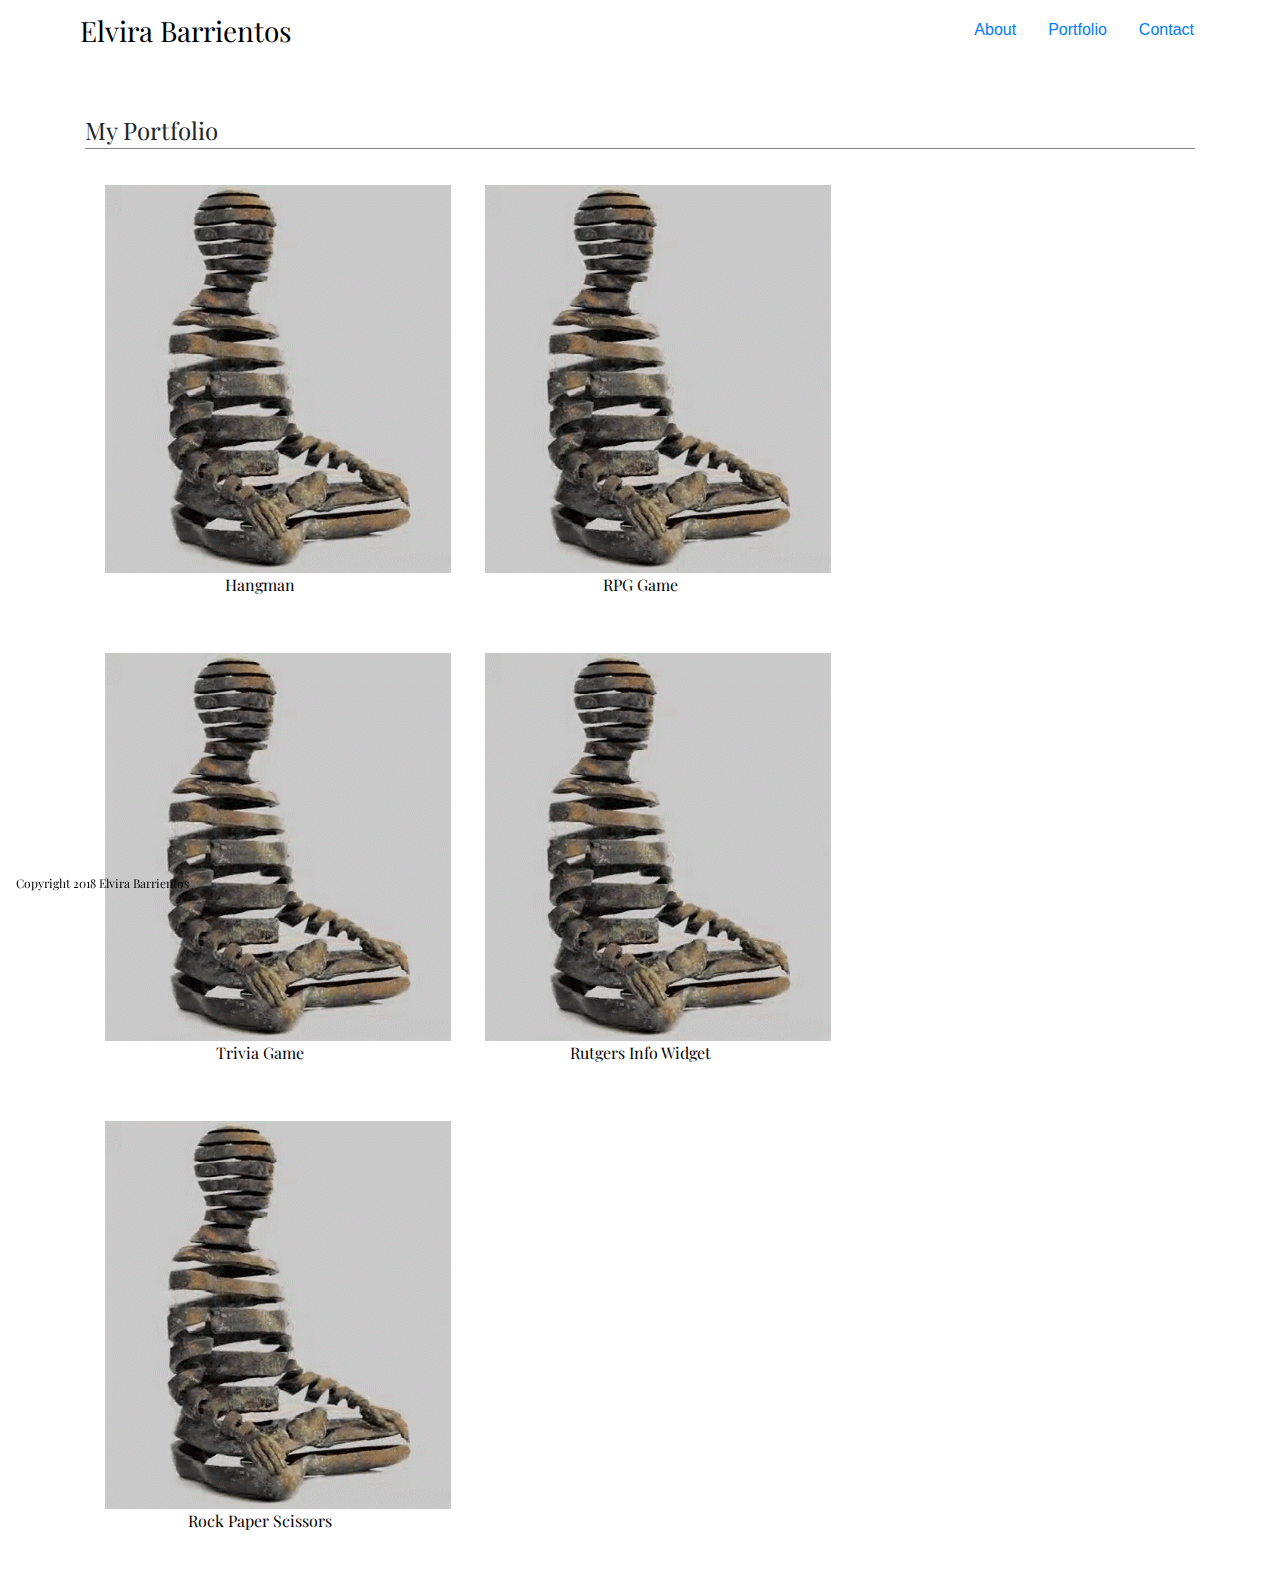
==== portfolio.html @ 847f1350 "New Boostrap Portfolio" ====
<!DOCTYPE HTML>
<HTML>
<head>

  <link href="https://fonts.googleapis.com/css?family=Playfair+Display" rel="stylesheet">


  <link rel="stylesheet" type="text/css" href="assets/css/BasicBootstrapPortfolio.css">


    <link rel="stylesheet" href="https://maxcdn.bootstrapcdn.com/bootstrap/4.0.0/css/bootstrap.min.css" integrity="sha384-Gn5384xqQ1aoWXA+058RXPxPg6fy4IWvTNh0E263XmFcJlSAwiGgFAW/dAiS6JXm" crossorigin="anonymous">
    <script src="https://maxcdn.bootstrapcdn.com/bootstrap/4.0.0/js/bootstrap.min.js" integrity="sha384-JZR6Spejh4U02d8jOt6vLEHfe/JQGiRRSQQxSfFWpi1MquVdAyjUar5+76PVCmYl" crossorigin="anonymous"></script>

</head>
<body>

        <div class="container">
        

            <div class="row">
                <span id="name">Elvira Barrientos</span>
            <div class="col"></div>
    
            <ul class="nav justify-content-end">
                    <li class="nav-item">
                      <a class="nav-link" href="index.html">About</a>
                    </li>
                    <li class="nav-item">
                      <a class="nav-link" href="portfolio.html">Portfolio</a>
                    </li>
                    <li class="nav-item">
                      <a class="nav-link" href="contact.html">Contact</a>
                    </li>
        
                  </ul>
    
        </div>   
          
            <div class="thumbnailbox">
                <p id="portfolio">My Portfolio</p>
                <div class="row">
                  <div class="col-md-4">
                    <div class="thumbnail">
                            <img class="Hangman" src="assets/images/buddhamove.gif">
                              <div class="caption">
                                <p>Hangman</p>
                            </div>
                          </a>
                        </div>
                     </div>
                 <br>
                  <div class="col-md-4">
                    <div class="thumbnail">
                      <img class="RPG Game" src="assets/images/buddhamove.gif">
                        <div class="caption">
                          <p>RPG Game</p>
                        </div>
                      </a>
                    </div>
                  </div>
                </div>
                  <div class="row">
                      <div class="col-md-4">
                        <div class="thumbnail">
                          <img class="Trivia Game" src="assets/images/buddhamove.gif">
                            <div class="caption">
                              <p>Trivia Game</p>
                            </div>
                          </a>
                        </div>
                      </div>
                          <div class="col-md-4">
                            <div class="thumbnail">
                              <img class="Rutgers Info Widget" src="assets/images/buddhamove.gif">
                                <div class="caption">
                                  <p>Rutgers Info Widget</p>
                                </div>
                              </a>
                            </div>
                          </div>
                        </div>
                         <div class="row">
                              <div class="col-md-4">
                                <div class="thumbnail">
                                  <img class="Rock Paper Scissors" src="assets/images/buddhamove.gif">
                                    <div class="caption">
                                      <p>Rock Paper Scissors</p>
                                    </div>
                                  </a>
                                </div>
                              </div>
                          </div>
                    </div>
                  </div>


                        

            </div>



                <footer>
                        <nav class="navbar navbar fixed-bottom">Copyright 2018 Elvira Barrientos</nav>
            
                  </footer>

                </body>
                </HTML>
---- assets/css/BasicBootstrapPortfolio.css ----
#name {
    padding: 10px;
    color: black;
    font-family: 'Playfair Display', serif;
    font-size: 28px;

}

a {
    margin-top: 10px;
    color: black;
}

a: hover {
    color: blue;
}

.jumbotron {
    height: 400px;
    width: 100%;
    background-image: url("../images/arts-build-close-up-273230.jpg");
    background-size: cover;
}

.lead {
    color: white;
    font-size: 32px;
    font-family: 'Playfair Display', serif;

}

h1 {
    border-bottom: 1px solid gray;
    margin-left: 70px;
    font-family: 'Playfair Display', serif;
    margin-top: 20px;
}


.panel-body {
    font-family: 'Playfair Display', serif;
    font-size: 16px;
    margin-left: 150px;
    margin-right: 150px;
    margin-top: 20px;

}

.fixed-bottom {
    font-size: 12px;
    color: black;
    align-content: center;
    font-family: 'Playfair Display', serif;
    margin-top: 50px;

}

#portfolio {
    font-family: 'Playfair Display', serif;
    margin-top: 50px;
    font-size: 24px;
    border-bottom: 1px solid gray;
}

.thumbnail{
    padding: 20px;
    color: black;
    text-align: center;
    font-family: 'Playfair Display', serif;
}



#contactme {
    border-bottom: 1px solid gray;
    padding: 20px;
    font-size: 24px;
    color: black;
    font-family: 'Playfair Display', serif;

}


.form-group {
    font-family: 'Playfair Display', serif;
    margin-top: 100px;
    color: white;
    background-image: url("../images/arts-build-close-up-273230.jpg");
    background-size: cover;
    padding: 40px;
}

.btn {
    font-family: 'Playfair Display', serif;

    margin-left: 50px;
    background-color: transparent;
    color: black;
}

.btn: hover{
    color: white;
}
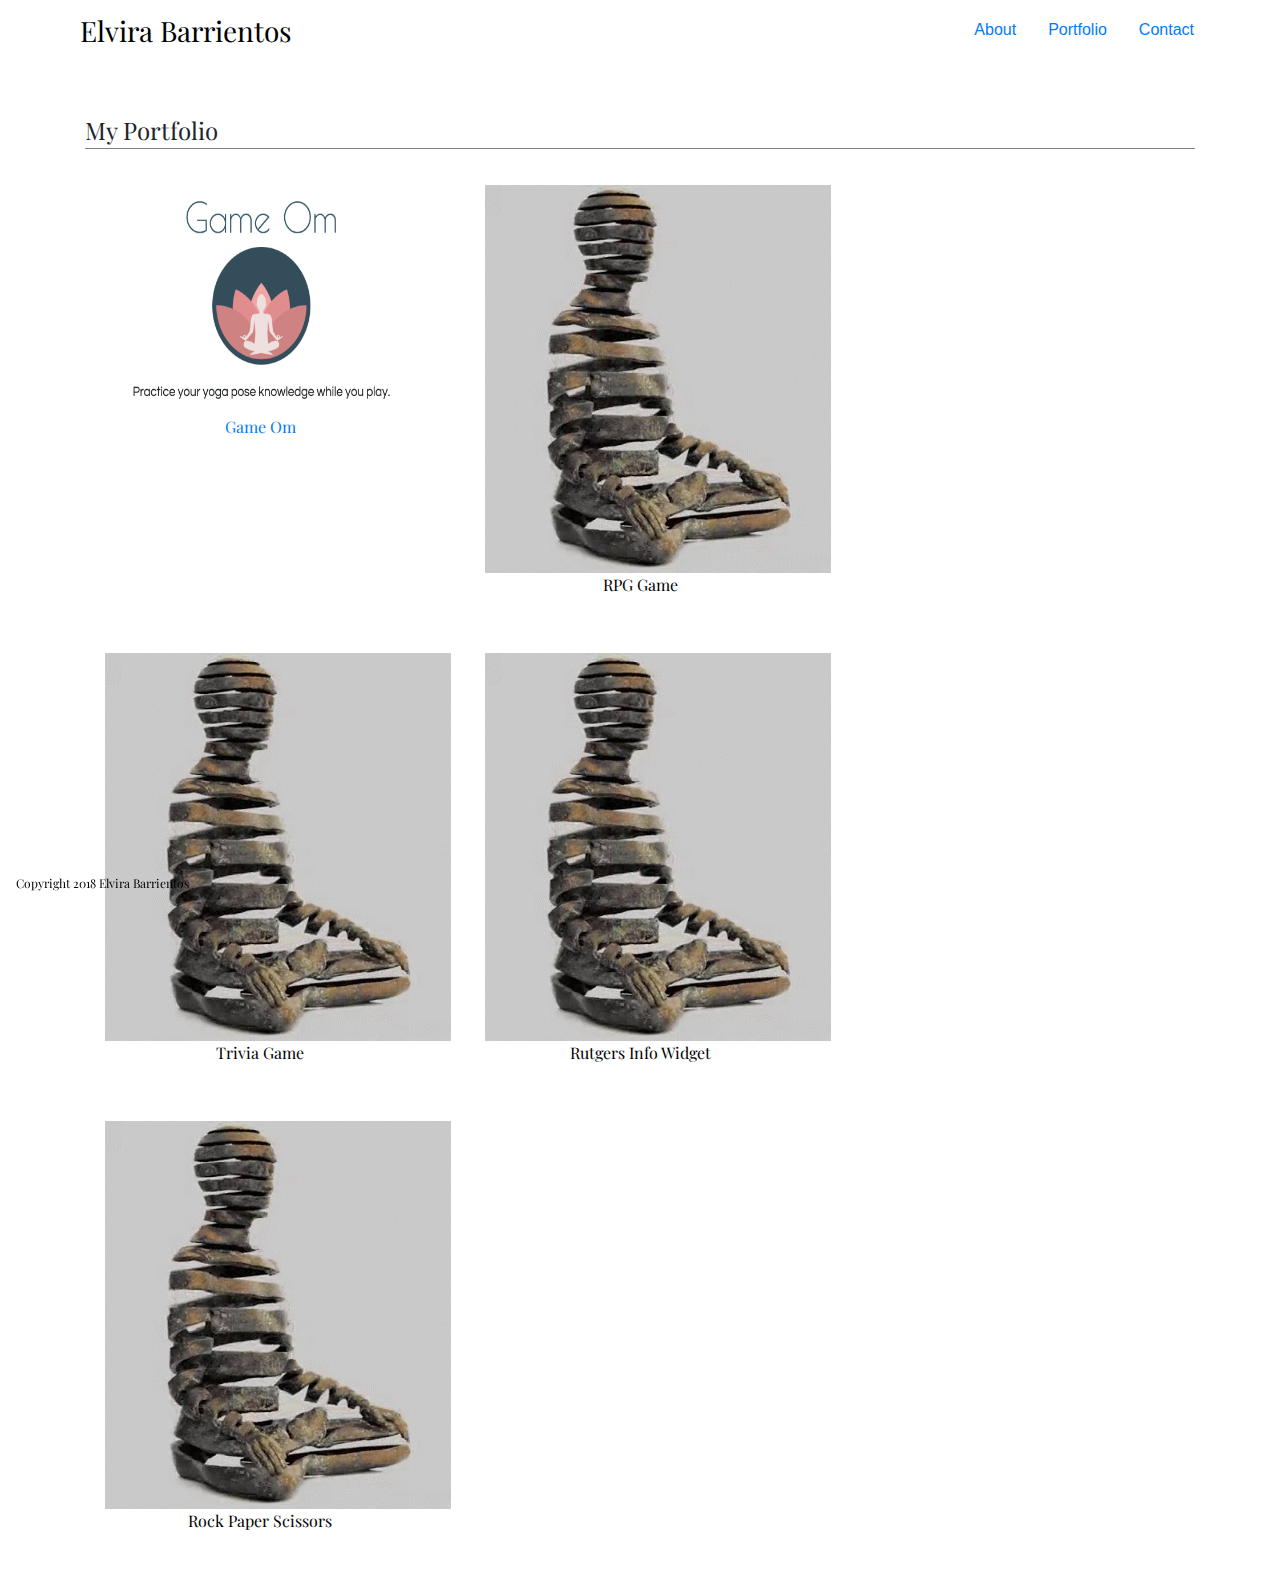
==== commit 16f21310: "updated hangman pictures" ====
--- a/portfolio.html
+++ b/portfolio.html
@@ -41,9 +41,9 @@
                 <div class="row">
                   <div class="col-md-4">
                     <div class="thumbnail">
-                            <img class="Hangman" src="assets/images/buddhamove.gif">
+                            <img class="Hangman" src="assets/images/gameom.jpg">
                               <div class="caption">
-                                <p>Hangman</p>
+                                <p><a class="gameom" href="https://spaceyb0t.github.io/Word-Guess-Game/">Game Om</p></a>
                             </div>
                           </a>
                         </div>
--- a/assets/css/BasicBootstrapPortfolio.css
+++ b/assets/css/BasicBootstrapPortfolio.css
@@ -94,7 +94,6 @@
 
 .btn {
     font-family: 'Playfair Display', serif;
-
     margin-left: 50px;
     background-color: transparent;
     color: black;
@@ -102,4 +101,10 @@
 
 .btn: hover{
     color: white;
+}
+
+.Hangman {
+    width: 295px;
+   height: 230px;
+  
 }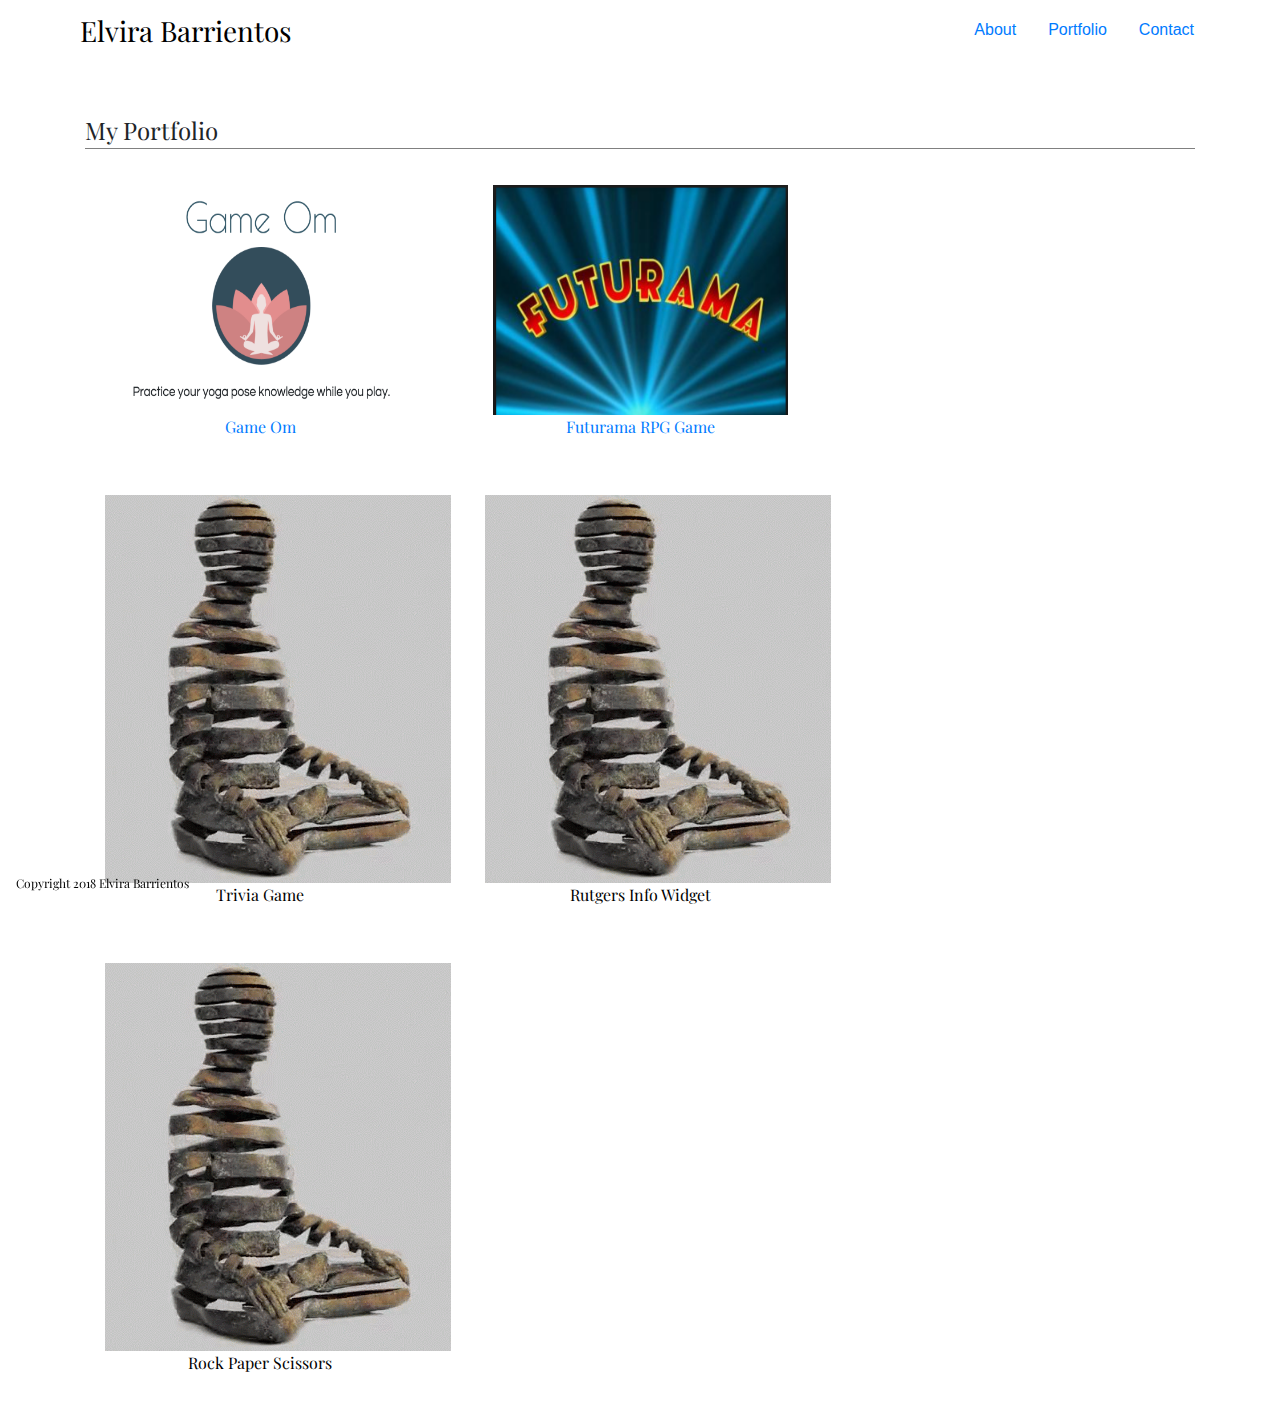
==== commit b3338abc: "updated rpg game link" ====
--- a/portfolio.html
+++ b/portfolio.html
@@ -43,7 +43,7 @@
                     <div class="thumbnail">
                             <img class="Hangman" src="assets/images/gameom.jpg">
                               <div class="caption">
-                                <p><a class="gameom" href="https://spaceyb0t.github.io/Word-Guess-Game/">Game Om</p></a>
+                                <p><a class="gameom" href="https://spaceyb0t.github.io/Game-Om-Word-Guess-Game/">Game Om</p></a>
                             </div>
                           </a>
                         </div>
@@ -51,9 +51,10 @@
                  <br>
                   <div class="col-md-4">
                     <div class="thumbnail">
-                      <img class="RPG Game" src="assets/images/buddhamove.gif">
+                      <img class="rpgGame" src="assets/images/futurama.png">
                         <div class="caption">
-                          <p>RPG Game</p>
+                          <p><a class="rpgGame" href="https://spaceyb0t.github.io/unit-4-futurama-game/">Futurama RPG Game</p></a>
+
                         </div>
                       </a>
                     </div>
--- a/assets/css/BasicBootstrapPortfolio.css
+++ b/assets/css/BasicBootstrapPortfolio.css
@@ -106,5 +106,9 @@
 .Hangman {
     width: 295px;
    height: 230px;
-  
+}
+
+.rpgGame{
+    width: 295px;
+    height: 230px; 
 }